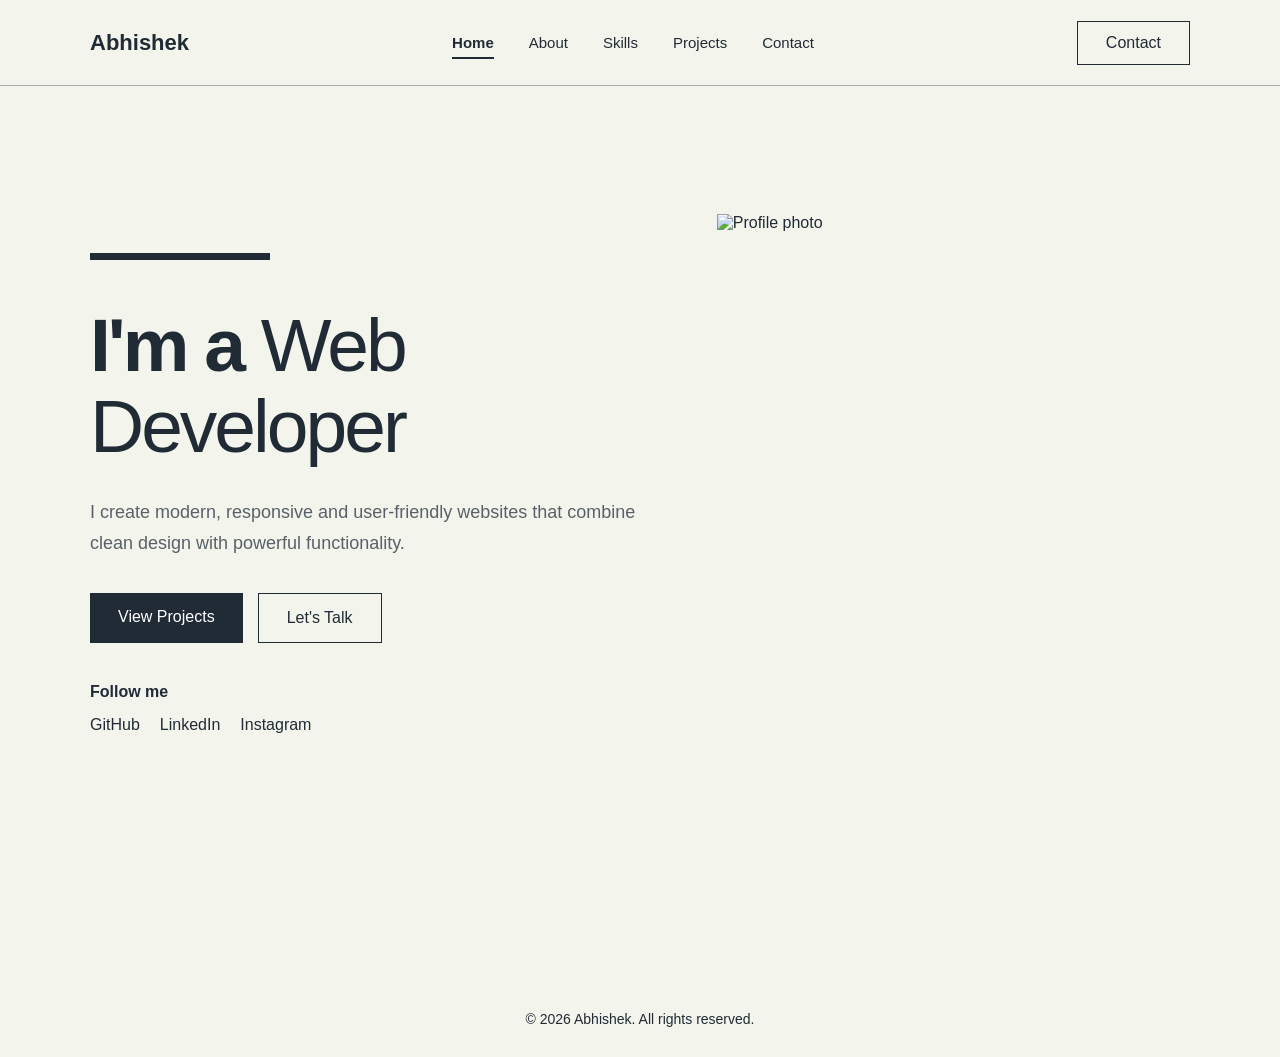
==== index.html @ 080d6630 "Initial portfolio project" ====
<!DOCTYPE html>
<html lang="en">

<head>
    <meta charset="UTF-8">

    <meta name="viewport"
          content="width=device-width, initial-scale=1.0">
    <meta
    name="description"
    content="Personal portfolio of YourName, a web developer and programmer."
    >
   

    <title>Abhishek | Web Developer</title>

    <link rel="stylesheet" href="css/style.css">
</head>



<body>
    <!-- Scroll Progress -->
<div class="scroll-progress" id="scrollProgress"></div>

<!-- Back To Top -->
<button
    class="back-to-top"
    id="backToTop"
    aria-label="Back to top"
>
    ↑
</button>

    <!-- Navbar -->
    <header>
    <nav class="navbar">

        <!-- Logo -->
        <a href="index.html" class="logo">
            Abhishek
        </a>

        <!-- Desktop Links -->
        <div class="nav-links" id="navLinks">

            <a href="index.html">Home</a>
            <a href="about.html">About</a>
            <a href="skills.html">Skills</a>
            <a href="projects.html">Projects</a>
            <a href="contact.html">Contact</a>

        </div>

        <!-- Contact Button -->
        <a href="contact.html" class="contact-btn">
            Contact
        </a>

        <!-- Hamburger -->
        <button class="menu-btn" id="menuBtn">
            ☰
        </button>

    </nav>
</header>


    <!-- Hero Section -->
    <main>

        <section id="home" class="hero">

            <div class="hero-content">

                <span class="line"></span>

               <h1>
                    I'm a <span id="typingText"></span>
                </h1>

                <p>
                    I create modern, responsive and
                    user-friendly websites that combine
                    clean design with powerful functionality.
                </p>

                <div class="hero-buttons">
                    <a href="projects.html" class="primary-btn">
                        View Projects
                    </a>

                    <a href="contact.html" class="secondary-btn">
                        Let's Talk
                    </a>
                </div>

                <div class="social-links">
                    <span>Follow me</span>

                    <div>
                        <a href="#">GitHub</a>
                        <a href="#">LinkedIn</a>
                        <a href="#">Instagram</a>
                    </div>
                </div>

            </div>


            <div class="hero-image">
                <img src="/myPortfolio/asseets/profile.jpeg"
                     alt="Profile photo">
            </div>

        </section>



    </main>


    <script src="js/script.js"></script>

<footer class="footer">

    <p>
        © 2026 Abhishek. All rights reserved.
    </p>

</footer>

</body>

</html>
---- css/style.css ----
* {
    margin: 0;
    padding: 0;
    box-sizing: border-box;
}

html {
    scroll-behavior: smooth;
}

body {
    font-family: Arial, sans-serif;
    background: #f5f6ed;
    color: #202b35;
}


/* NAVBAR */

header {
    border-bottom: 1px solid #aaa;
}

.navbar {
    max-width: 1100px;
    margin: auto;

    height: 90px;

    display: flex;
    align-items: center;
    justify-content: space-between;
}

.logo {
    text-decoration: none;
    color: #242f3a;

    font-size: 22px;
    font-weight: bold;
}

.nav-links {
    display: flex;
    gap: 35px;
}

.nav-links a {
    text-decoration: none;
    color: #202b35;
    font-size: 15px;
}

.contact-btn {
    text-decoration: none;

    color: #202b35;

    border: 1px solid #202b35;

    padding: 12px 30px;
}


/* HERO */

.hero {
    max-width: 1100px;
    margin: auto;

    min-height: 680px;

    display: grid;
    grid-template-columns: 1fr 1fr;

    align-items: center;

    gap: 50px;
}


/* LEFT */

.hero-content {
    padding: 50px 0;
}

.line {
    display: block;

    width: 180px;
    height: 7px;

    background: #202b35;

    margin-bottom: 45px;
}

.hero h1 {
    font-size: 64px;
    line-height: 1.15;

    margin-bottom: 30px;
}

.hero h1 span {
    font-weight: 400;
}

.hero p {
    max-width: 500px;

    font-size: 18px;
    line-height: 1.6;

    color: #4b555d;

    margin-bottom: 30px;
}


/* BUTTONS */

.hero-buttons {
    display: flex;
    gap: 15px;
}

.primary-btn,
.secondary-btn {
    text-decoration: none;

    padding: 15px 28px;

    display: inline-block;
}

.primary-btn {
    background: #202b35;
    color: white;
}

.secondary-btn {
    border: 1px solid #202b35;
    color: #202b35;
}


/* SOCIAL */

.social-links {
    margin-top: 40px;
}

.social-links span {
    display: block;

    font-weight: bold;

    margin-bottom: 15px;
}

.social-links div {
    display: flex;
    gap: 20px;
}

.social-links a {
    color: #202b35;
    text-decoration: none;
}


/* IMAGE */

.hero-image img {
    width: 100%;
    height: 500px;

    object-fit: cover;
}


/* OTHER SECTIONS */

section:not(.hero) {
    max-width: 1100px;
    margin: auto;

    min-height: 500px;

    padding: 100px 0;
}

section h2 {
    font-size: 45px;
}


body {
    animation: pageLoad 0.6s ease;
}

@keyframes pageLoad {

    from {
        opacity: 0;
        transform: translateY(10px);
    }

    to {
        opacity: 1;
        transform: translateY(0);
    }

}
/* =========================
   RESET
========================= */

* {
    margin: 0;
    padding: 0;
    box-sizing: border-box;
}

html {
    scroll-behavior: smooth;
}

body {
    font-family: Arial, sans-serif;
    background: #f3f4ec;
    color: #202b35;
}


/* =========================
   NAVBAR
========================= */

.navbar {
    max-width: 1150px;
    height: 85px;
    margin: auto;

    display: flex;
    align-items: center;
    justify-content: space-between;

    padding: 0 25px;

    border-bottom: 1px solid #a8aaa2;
}

.logo {
    text-decoration: none;
    color: #202b35;

    font-size: 22px;
    font-weight: 700;
}

.nav-links {
    display: flex;
    gap: 35px;
}

.nav-links a {
    text-decoration: none;
    color: #202b35;

    font-size: 15px;

    transition: 0.3s;
}

.nav-links a:hover {
    opacity: 0.5;
}

.contact-btn {
    text-decoration: none;
    color: #202b35;

    border: 1px solid #202b35;

    padding: 12px 28px;

    transition: 0.3s;
}

.contact-btn:hover {
    background: #202b35;
    color: white;
}


/* =========================
   HERO
========================= */

.hero {
    max-width: 1150px;
    min-height: calc(100vh - 85px);

    margin: auto;
    padding: 70px 25px;

    display: grid;
    grid-template-columns: 1fr 0.85fr;

    align-items: center;

    gap: 70px;
}


/* LEFT SIDE */

.hero-content {
    max-width: 650px;
}

.line {
    display: block;

    width: 180px;
    height: 7px;

    background: #202b35;

    margin-bottom: 45px;
}

.hero h1 {
    font-size: clamp(45px, 6vw, 75px);

    line-height: 1.08;

    letter-spacing: -3px;

    margin-bottom: 30px;
}

.hero p {
    max-width: 550px;

    font-size: 18px;

    line-height: 1.7;

    color: #596168;

    margin-bottom: 35px;
}


/* BUTTONS */

.buttons {
    display: flex;
    gap: 15px;
}

.buttons a {
    text-decoration: none;

    padding: 15px 28px;

    transition: 0.3s;
}

.buttons a:first-child {
    background: #202b35;
    color: white;
}

.buttons a:first-child:hover {
    transform: translateY(-3px);
}

.buttons a:last-child {
    border: 1px solid #202b35;
    color: #202b35;
}

.buttons a:last-child:hover {
    background: #202b35;
    color: white;
}


/* =========================
   IMAGE
========================= */

.hero-image {
    position: relative;
}

.hero-image img {
    width: 100%;
    height: 560px;

    object-fit: cover;

    display: block;
}


/* =========================
   GENERAL PAGE
========================= */

.page {
    max-width: 1150px;

    min-height: calc(100vh - 85px);

    margin: auto;

    padding: 100px 25px;
}

.page h1 {
    font-size: 65px;

    margin-bottom: 35px;
}

.page p {
    max-width: 700px;

    font-size: 18px;
    line-height: 1.8;

    color: #596168;

    margin-bottom: 20px;
}


/* =========================
   SKILLS
========================= */

.skills {
    display: grid;

    grid-template-columns:
        repeat(3, 1fr);

    gap: 20px;
}

.skills div {
    padding: 35px;

    border: 1px solid #9da19a;

    font-size: 20px;
}


/* =========================
   PROJECTS
========================= */

.projects {
    display: grid;

    grid-template-columns:
        repeat(2, 1fr);

    gap: 25px;
}

.project-card {
    border: 1px solid #9da19a;

    padding: 35px;

    min-height: 250px;
}

.project-card h2 {
    margin-bottom: 20px;
}

.project-card a {
    color: #202b35;

    display: inline-block;

    margin-top: 15px;
}


/* =========================
   CONTACT FORM
========================= */

form {
    max-width: 650px;

    display: flex;

    flex-direction: column;

    gap: 15px;
}

input,
textarea {
    width: 100%;

    padding: 16px;

    border: 1px solid #9da19a;

    background: transparent;

    font-family: inherit;

    font-size: 16px;

    outline: none;
}

textarea {
    height: 180px;

    resize: vertical;
}

button {
    width: fit-content;

    padding: 15px 30px;

    border: none;

    background: #202b35;

    color: white;

    cursor: pointer;

    font-size: 16px;
}


/* =========================
   MOBILE
========================= */

@media (max-width: 800px) {

    .navbar {
        height: 75px;
    }

    .nav-links {
        display: none;
    }

    .contact-btn {
        padding: 9px 18px;
    }

    .hero {
        grid-template-columns: 1fr;

        padding-top: 50px;

        gap: 40px;
    }

    .hero-image {
        order: -1;
    }

    .hero-image img {
        height: 400px;
    }

    .hero h1 {
        font-size: 48px;

        letter-spacing: -2px;
    }

    .buttons {
        flex-wrap: wrap;
    }

    .skills {
        grid-template-columns: 1fr;
    }

    .projects {
        grid-template-columns: 1fr;
    }

    .page h1 {
        font-size: 48px;
    }
}


/* =========================
   MOBILE MENU BUTTON
========================= */

.menu-btn {
    display: none;

    border: none;
    background: transparent;

    font-size: 28px;

    cursor: pointer;

    color: #202b35;
}

.nav-links a.active-page {
    font-weight: bold;
    position: relative;
}

.nav-links a.active-page::after {
    content: "";

    position: absolute;

    left: 0;
    bottom: -8px;

    width: 100%;
    height: 2px;

    background: #202b35;
}



/* =========================
   ABOUT PAGE
========================= */

.about-page {
    max-width: 1150px;

    min-height: calc(100vh - 85px);

    margin: auto;

    padding: 90px 25px;
}


/* HEADING */

.about-heading {
    margin-bottom: 70px;
}

.about-heading .line {
    margin-bottom: 25px;
}

.small-title {
    font-size: 13px;

    letter-spacing: 3px;

    font-weight: bold;

    margin-bottom: 15px;
}

.about-heading h1 {
    font-size: clamp(55px, 7vw, 85px);

    letter-spacing: -4px;
}


/* MAIN GRID */

.about-grid {

    display: grid;

    grid-template-columns:
        0.8fr 1.2fr;

    gap: 80px;

    align-items: center;
}


/* IMAGE */

.about-image {
    overflow: hidden;
}

.about-image img {

    width: 100%;

    height: 550px;

    object-fit: cover;

    display: block;

    transition: transform 0.5s ease;
}

.about-image:hover img {
    transform: scale(1.04);
}


/* CONTENT */

.about-content h2 {

    font-size: 38px;

    line-height: 1.2;

    margin-bottom: 25px;
}

.about-content > p {

    color: #596168;

    font-size: 17px;

    line-height: 1.8;

    margin-bottom: 15px;

    max-width: 600px;
}


/* STATS */

.about-stats {

    display: flex;

    gap: 50px;

    margin: 40px 0;
}

.about-stats div {

    display: flex;

    flex-direction: column;

    gap: 7px;
}

.about-stats strong {

    font-size: 30px;
}

.about-stats span {

    color: #596168;

    font-size: 14px;
}


/* BUTTON */

.about-btn {

    display: inline-block;

    text-decoration: none;

    background: #202b35;

    color: white;

    padding: 15px 25px;

    transition: 0.3s;
}

.about-btn:hover {

    transform: translateY(-3px);

}


/* mobile REPonsive query for about */

@media (max-width: 800px) {

    .about-page {
        padding: 60px 25px;
    }

    .about-heading {
        margin-bottom: 45px;
    }

    .about-heading h1 {
        font-size: 55px;
    }

    .about-grid {

        grid-template-columns: 1fr;

        gap: 45px;
    }

    .about-image img {
        height: 450px;
    }

    .about-content h2 {
        font-size: 32px;
    }

    .about-stats {

        gap: 25px;

        flex-wrap: wrap;
    }

}


/* =========================
   SKILLS PAGE
========================= */

.skills-page {
    max-width: 1150px;

    min-height: calc(100vh - 85px);

    margin: auto;

    padding: 90px 25px;
}


/* HEADING */

.skills-heading {
    margin-bottom: 70px;
}

.skills-heading .line {
    margin-bottom: 25px;
}

.skills-heading h1 {
    font-size: clamp(55px, 7vw, 85px);

    letter-spacing: -4px;

    margin-bottom: 25px;
}

.skills-intro {
    max-width: 600px;

    color: #596168;

    font-size: 18px;

    line-height: 1.7;
}


/* SKILL CONTAINER */

.skills-container {
    display: grid;

    grid-template-columns:
        repeat(2, 1fr);

    gap: 70px;
}


/* CATEGORY */

.skill-category h2 {
    font-size: 28px;

    margin-bottom: 35px;
}


/* INDIVIDUAL SKILL */

.skill-item {
    margin-bottom: 30px;
}

.skill-info {
    display: flex;

    justify-content: space-between;

    margin-bottom: 10px;

    font-size: 15px;

    font-weight: 600;
}


/* PROGRESS BACKGROUND */

.progress {
    width: 100%;

    height: 7px;

    background: #d5d7cf;

    overflow: hidden;
}


/* PROGRESS BAR */

.progress-bar {
    width: 0;

    height: 100%;

    background: #202b35;

    animation: fillProgress 1.2s ease forwards;

    animation-delay: 0.2s;
}


/* DIFFERENT WIDTHS */

.progress-bar {
    --width: 80%;
}


/* ANIMATION */

@keyframes fillProgress {

    from {
        width: 0;
    }

    to {
        width: var(--width);
    }

}


/* TOOLS */

.tools {
    grid-column: 1 / -1;

    padding-top: 20px;
}

.tool-grid {
    display: grid;

    grid-template-columns:
        repeat(4, 1fr);

    gap: 15px;
}

.tool-card {

    padding: 30px 20px;

    border: 1px solid #9da19a;

    text-align: center;

    font-size: 17px;

    transition: 0.3s;
}

.tool-card:hover {

    background: #202b35;

    color: white;

    transform: translateY(-5px);

}

/* skills ka mobile css */ 
.skills-page {
    padding: 60px 25px;
}

.skills-heading {
    margin-bottom: 50px;
}

.skills-heading h1 {
    font-size: 55px;
}

.skills-container {
    grid-template-columns: 1fr;

    gap: 50px;
}

.tools {
    grid-column: auto;
}

.tool-grid {
    grid-template-columns:
        repeat(2, 1fr);
}




/* =========================
   PROJECTS PAGE
========================= */

.projects-page {

    max-width: 1150px;

    min-height: calc(100vh - 85px);

    margin: auto;

    padding: 90px 25px;
}


/* HEADING */

.projects-heading {

    margin-bottom: 70px;
}

.projects-heading .line {

    margin-bottom: 25px;
}

.projects-heading h1 {

    font-size: clamp(55px, 7vw, 85px);

    letter-spacing: -4px;

    margin-bottom: 25px;
}

.projects-heading > p:last-child {

    max-width: 600px;

    color: #596168;

    font-size: 18px;

    line-height: 1.7;
}


/* PROJECT GRID */

.project-grid {

    display: grid;

    grid-template-columns:
        repeat(2, 1fr);

    gap: 60px 30px;
}


/* CARD */

.project-card-new {

    border: 1px solid #a2a59d;

    background: #f3f4ec;

    overflow: hidden;

    transition:
        transform 0.3s ease,
        box-shadow 0.3s ease;
}

.project-card-new:hover {

    transform: translateY(-8px);

    box-shadow:
        0 15px 35px rgba(32, 43, 53, 0.12);
}


/* IMAGE */

.project-image {

    height: 300px;

    position: relative;

    overflow: hidden;
}

.project-image img {

    width: 100%;

    height: 100%;

    object-fit: cover;

    display: block;

    transition:
        transform 0.5s ease;
}

.project-card-new:hover
.project-image img {

    transform: scale(1.06);
}


/* OVERLAY */

.project-overlay {

    position: absolute;

    inset: 0;

    background:
        rgba(32, 43, 53, 0.82);

    display: flex;

    align-items: center;

    justify-content: center;

    opacity: 0;

    transition: opacity 0.3s ease;
}

.project-card-new:hover
.project-overlay {

    opacity: 1;
}

.project-overlay a {

    text-decoration: none;

    color: white;

    border: 1px solid white;

    padding: 13px 25px;

    transition: 0.3s;
}

.project-overlay a:hover {

    background: white;

    color: #202b35;
}


/* CONTENT */

.project-content {

    padding: 30px;
}

.project-number {

    font-size: 13px;

    color: #70756f;

    margin-bottom: 15px;
}

.project-content h2 {

    font-size: 28px;

    margin-bottom: 15px;
}

.project-content p {

    color: #596168;

    line-height: 1.7;

    margin-bottom: 20px;
}


/* TAGS */

.project-tags {

    display: flex;

    flex-wrap: wrap;

    gap: 8px;

    margin-bottom: 25px;
}

.project-tags span {

    padding: 7px 12px;

    border: 1px solid #a2a59d;

    font-size: 12px;

    text-transform: uppercase;

    letter-spacing: 1px;
}


/* GITHUB */

.github-link {

    color: #202b35;

    font-weight: 600;

    text-decoration: none;

    display: inline-block;

    transition: transform 0.3s ease;
}

.github-link:hover {

    transform: translateX(5px);
}


/* Mobile css for project */ 

.projects-page {

    padding: 60px 25px;
}

.projects-heading h1 {

    font-size: 55px;
}

.project-grid {

    grid-template-columns: 1fr;

    gap: 40px;
}

.project-image {

    height: 250px;
}




/* =========================
   CONTACT PAGE
========================= */

.contact-page {
    max-width: 1150px;

    min-height: calc(100vh - 85px);

    margin: auto;

    padding: 90px 25px;
}


/* HEADING */

.contact-heading {
    margin-bottom: 75px;
}

.contact-heading .line {
    margin-bottom: 25px;
}

.contact-heading h1 {
    font-size: clamp(55px, 7vw, 85px);

    letter-spacing: -4px;

    margin-bottom: 25px;
}

.contact-heading > p:last-child {
    max-width: 600px;

    color: #596168;

    font-size: 18px;

    line-height: 1.7;
}


/* MAIN GRID */

.contact-grid {
    display: grid;

    grid-template-columns:
        0.8fr 1.2fr;

    gap: 90px;
}


/* LEFT */

.contact-info h2 {
    font-size: 36px;

    line-height: 1.2;

    margin-bottom: 20px;
}

.contact-info > p {
    max-width: 450px;

    color: #596168;

    line-height: 1.7;

    margin-bottom: 45px;
}


/* DETAILS */

.contact-details {
    display: flex;

    flex-direction: column;

    gap: 30px;
}

.contact-item {
    display: flex;

    flex-direction: column;

    gap: 8px;
}

.contact-label {
    font-size: 12px;

    letter-spacing: 2px;

    font-weight: bold;
}

.contact-item a {
    color: #202b35;

    text-decoration: none;

    width: fit-content;
}

.contact-item a:hover {
    text-decoration: underline;
}

.contact-item p {
    color: #596168;
}


/* SOCIAL */

.contact-item .social-links {
    display: flex;

    gap: 20px;

    margin-top: 0;
}


/* FORM */

.contact-form-wrapper {
    border: 1px solid #a2a59d;

    padding: 40px;
}

#contactForm {
    display: flex;

    flex-direction: column;

    gap: 25px;
}

.form-group {
    display: flex;

    flex-direction: column;

    gap: 8px;
}

.form-group label {
    font-size: 14px;

    font-weight: 600;
}

.form-group input,
.form-group textarea {
    width: 100%;

    padding: 16px;

    border: 1px solid #a2a59d;

    background: transparent;

    font-family: inherit;

    font-size: 16px;

    outline: none;
}

.form-group input:focus,
.form-group textarea:focus {
    border-color: #202b35;
}

.form-group textarea {
    height: 170px;

    resize: vertical;
}


/* ERROR */

.error {
    min-height: 18px;

    color: #a33;

    font-size: 13px;
}


/* SEND BUTTON */

.send-btn {
    width: fit-content;

    border: none;

    background: #202b35;

    color: white;

    padding: 16px 28px;

    font-family: inherit;

    font-size: 15px;

    cursor: pointer;

    transition: 0.3s;
}

.send-btn:hover {
    transform: translateY(-3px);
}


/* SUCCESS */

.form-success {
    color: #365d45;

    font-size: 14px;
}


/* Contact mobile css */ 
/* =========================
   CONTACT PAGE
========================= */

.contact-page {
    max-width: 1150px;

    min-height: calc(100vh - 85px);

    margin: auto;

    padding: 90px 25px;
}


/* HEADING */

.contact-heading {
    margin-bottom: 75px;
}

.contact-heading .line {
    margin-bottom: 25px;
}

.contact-heading h1 {
    font-size: clamp(55px, 7vw, 85px);

    letter-spacing: -4px;

    margin-bottom: 25px;
}

.contact-heading > p:last-child {
    max-width: 600px;

    color: #596168;

    font-size: 18px;

    line-height: 1.7;
}


/* MAIN GRID */

.contact-grid {
    display: grid;

    grid-template-columns:
        0.8fr 1.2fr;

    gap: 90px;
}


/* LEFT */

.contact-info h2 {
    font-size: 36px;

    line-height: 1.2;

    margin-bottom: 20px;
}

.contact-info > p {
    max-width: 450px;

    color: #596168;

    line-height: 1.7;

    margin-bottom: 45px;
}


/* DETAILS */

.contact-details {
    display: flex;

    flex-direction: column;

    gap: 30px;
}

.contact-item {
    display: flex;

    flex-direction: column;

    gap: 8px;
}

.contact-label {
    font-size: 12px;

    letter-spacing: 2px;

    font-weight: bold;
}

.contact-item a {
    color: #202b35;

    text-decoration: none;

    width: fit-content;
}

.contact-item a:hover {
    text-decoration: underline;
}

.contact-item p {
    color: #596168;
}


/* SOCIAL */

.contact-item .social-links {
    display: flex;

    gap: 20px;

    margin-top: 0;
}


/* FORM */

.contact-form-wrapper {
    border: 1px solid #a2a59d;

    padding: 40px;
}

#contactForm {
    display: flex;

    flex-direction: column;

    gap: 25px;
}

.form-group {
    display: flex;

    flex-direction: column;

    gap: 8px;
}

.form-group label {
    font-size: 14px;

    font-weight: 600;
}

.form-group input,
.form-group textarea {
    width: 100%;

    padding: 16px;

    border: 1px solid #a2a59d;

    background: transparent;

    font-family: inherit;

    font-size: 16px;

    outline: none;
}

.form-group input:focus,
.form-group textarea:focus {
    border-color: #202b35;
}

.form-group textarea {
    height: 170px;

    resize: vertical;
}


/* ERROR */

.error {
    min-height: 18px;

    color: #a33;

    font-size: 13px;
}


/* SEND BUTTON */

.send-btn {
    width: fit-content;

    border: none;

    background: #202b35;

    color: white;

    padding: 16px 28px;

    font-family: inherit;

    font-size: 15px;

    cursor: pointer;

    transition: 0.3s;
}

.send-btn:hover {
    transform: translateY(-3px);
}


/* SUCCESS */

.form-success {
    color: #365d45;

    font-size: 14px;
}



/* =========================
   SCROLL REVEAL
========================= */

.reveal {
    opacity: 0;
    transform: translateY(50px);
    transition: opacity 0.8s ease,
                transform 0.8s ease;
}

.reveal.show {
    opacity: 1;
    transform: translateY(0);
}



/* =========================
   MOBILE MENU BUTTON
========================= */

.menu-btn {
    display: none;

    border: none;
    background: transparent;

    font-size: 28px;

    cursor: pointer;

    color: #202b35;
}


@media (max-width: 800px) {

    .navbar {
        height: 75px;
        position: relative;
    }

    .nav-links {
        display: none;
    }

    .nav-links.active {
        display: flex;

        position: absolute;

        top: 75px;
        left: 0;

        width: 100%;

        flex-direction: column;

        gap: 0;

        background: #f3f4ec;

        border-bottom: 1px solid #9da19a;
    }

    .nav-links.active a {
        padding: 18px 25px;

        border-bottom: 1px solid #d0d1ca;
    }

    .contact-btn {
        display: none;
    }

    .menu-btn {
        display: block;
    }


    .hero {
        grid-template-columns: 1fr;

        padding-top: 50px;

        gap: 40px;
    }

    .hero-image {
        order: -1;
    }

    .hero-image img {
        height: 400px;
    }

    .hero h1 {
        font-size: 48px;
        letter-spacing: -2px;
    }

    .buttons {
        flex-wrap: wrap;
    }

    .skills {
        grid-template-columns: 1fr;
    }

    .projects {
        grid-template-columns: 1fr;
    }

    .page h1 {
        font-size: 48px;
    }
}

.nav-links a.active-page {
    font-weight: bold;
    position: relative;
}

.nav-links a.active-page::after {
    content: "";

    position: absolute;

    left: 0;
    bottom: -8px;

    width: 100%;
    height: 2px;

    background: #202b35;
}



.navbar {
    max-width: 1150px;
    height: 85px;
    margin: auto;

    display: flex;
    align-items: center;
    justify-content: space-between;

    padding: 0 25px;

    border-bottom: 1px solid var(--border);

    position: sticky;
    top: 0;

    z-index: 1000;

    background: var(--bg);

    transition: 0.3s ease;
}



/* Coursor Effect */

#typingText {
    border-right: 2px solid var(--text);
    padding-right: 5px;
}


/* =========================
   BACK TO TOP
========================= */

.back-to-top {
    position: fixed;

    right: 25px;
    bottom: 25px;

    width: 45px;
    height: 45px;

    border: 1px solid var(--border);

    background: var(--bg);
    color: var(--text);

    cursor: pointer;

    font-size: 20px;

    opacity: 0;
    visibility: hidden;

    transform: translateY(20px);

    transition: 0.3s ease;

    z-index: 999;
}

.back-to-top.show {
    opacity: 1;
    visibility: visible;
    transform: translateY(0);
}

.back-to-top:hover {
    background: var(--text);
    color: var(--bg);
}

/* =========================
   SCROLL PROGRESS
========================= */

.scroll-progress {
    position: fixed;

    top: 0;
    left: 0;

    width: 0%;
    height: 4px;

    background: var(--text);

    z-index: 9999;

    transition: width 0.1s linear;
}


/* Error message professional */

.form-group small {
    display: block;
    margin-top: 6px;

    font-size: 13px;

    color: #c0392b;
}

#formSuccess {
    margin-top: 15px;
    font-size: 14px;
}


/* Mobile navbar improve */

@media (max-width: 768px) {

    .navbar {
        height: 70px;
        padding: 0 18px;
    }

    .nav-links {
        position: absolute;

        top: 70px;
        left: 0;

        width: 100%;

        display: none;
        flex-direction: column;

        gap: 0;

        padding: 10px 20px 20px;

        background: var(--bg);

        border-bottom: 1px solid var(--border);
    }

    .nav-links.active {
        display: flex;
    }

    .nav-links a {
        padding: 15px 0;
    }

    .contact-btn {
        display: none;
    }

    .menu-btn {
        display: block;
    }
}

/* Hero mobile fix */

@media (max-width: 768px) {

    .hero {
        grid-template-columns: 1fr;

        min-height: auto;

        padding: 70px 20px;
        gap: 50px;
    }

    .hero-content {
        text-align: center;
    }

    .hero h1 {
        font-size: clamp(40px, 12vw, 65px);
        line-height: 1.05;
    }

    .hero p {
        font-size: 16px;
        line-height: 1.7;
    }

    .hero-buttons {
        justify-content: center;
        flex-wrap: wrap;
    }

    .hero-image img {
        width: 100%;
        max-width: 400px;
    }
}

@media (max-width: 768px) {

    .about-content {
        grid-template-columns: 1fr;
        gap: 40px;
    }

    .about-image img {
        width: 100%;
        max-width: 400px;
    }

    .about-stats {
        grid-template-columns: repeat(2, 1fr);
    }
}

@media (max-width: 768px) {

    .skills-grid {
        grid-template-columns: 1fr;
        gap: 20px;
    }

    .skill-card {
        padding: 25px;
    }
}

@media (max-width: 768px) {

    .project-grid {
        grid-template-columns: 1fr;
        gap: 25px;
    }

    .project-filters {
        gap: 8px;
    }

    .filter-btn {
        padding: 9px 16px;
        font-size: 14px;
    }
}

@media (max-width: 768px) {

    .contact-container {
        grid-template-columns: 1fr;
        gap: 40px;
    }

    .contact-form {
        width: 100%;
    }

    .form-group input,
    .form-group textarea {
        width: 100%;
    }
}

@media (max-width: 768px) {

    .back-to-top {
        right: 15px;
        bottom: 15px;

        width: 42px;
        height: 42px;
    }
}

@media (max-width: 480px) {

    .navbar {
        padding: 0 15px;
    }

    .logo {
        font-size: 19px;
    }

    .hero {
        padding: 50px 15px;
    }

    .hero h1 {
        font-size: 40px;
    }

    .hero-buttons {
        flex-direction: column;
    }

    .hero-buttons a {
        width: 100%;
        text-align: center;
    }

    .about-stats {
        grid-template-columns: 1fr;
    }

    .project-filters {
        justify-content: flex-start;
        overflow-x: auto;
        flex-wrap: nowrap;
        padding-bottom: 5px;
    }

    .filter-btn {
        flex-shrink: 0;
    }
}

/* footer Style */

.footer {
    max-width: 1150px;
    margin: 80px auto 0;

    padding: 30px 25px;

    border-top: 1px solid var(--border);

    text-align: center;

    color: var(--muted);

    font-size: 14px;
}


/* key borad focus */

a:focus-visible,
button:focus-visible,
input:focus-visible,
textarea:focus-visible {
    outline: 2px solid var(--text);
    outline-offset: 4px;
}
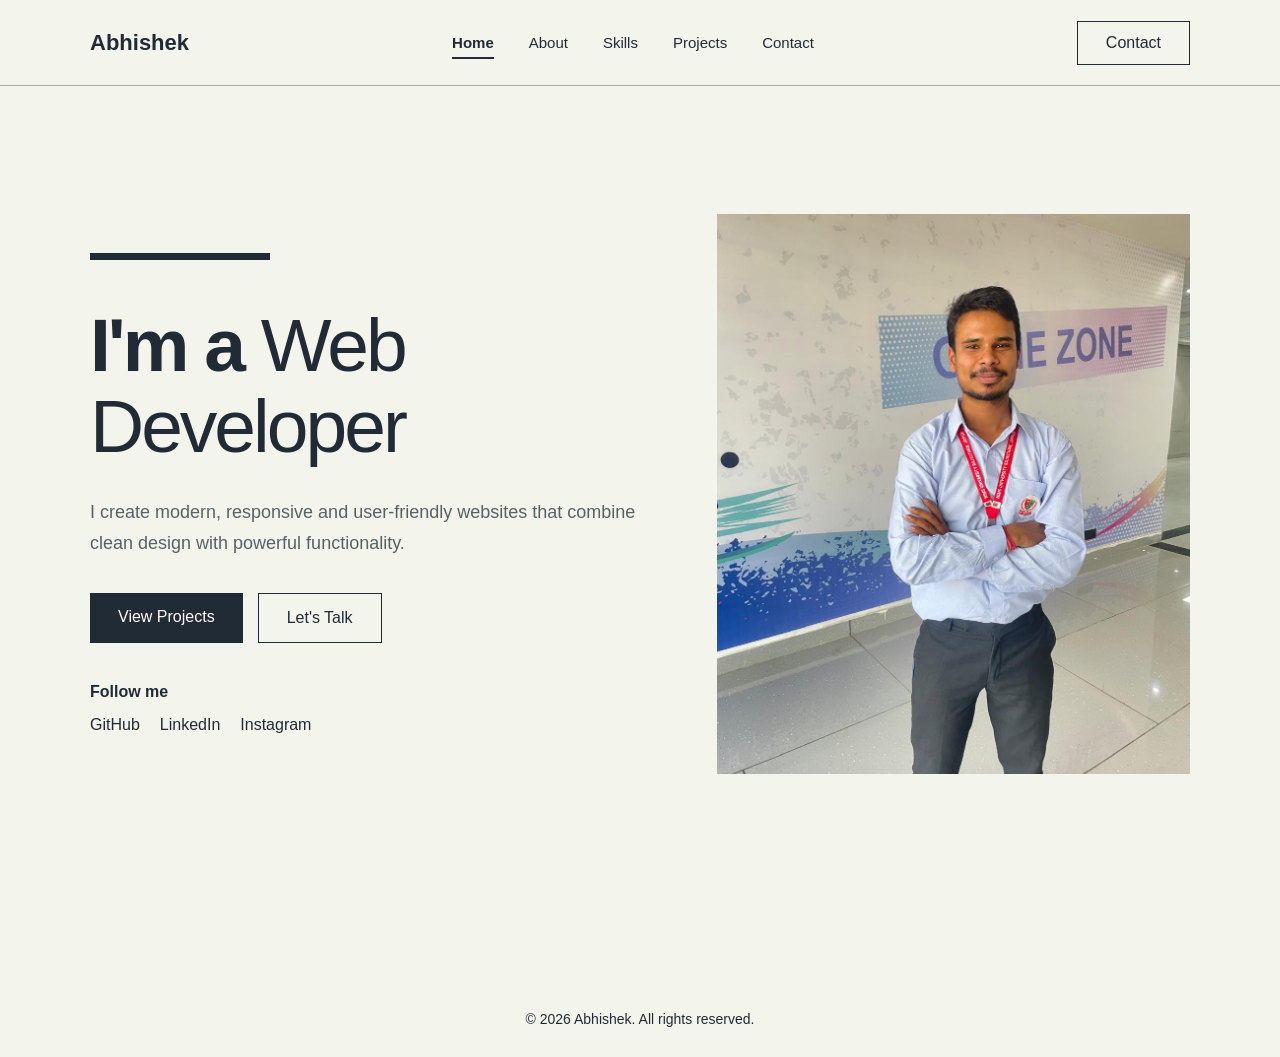
==== commit d59119e2: "Fix image source path in index.html" ====
--- a/index.html
+++ b/index.html
@@ -99,9 +99,9 @@
                     <span>Follow me</span>
 
                     <div>
-                        <a href="#">GitHub</a>
-                        <a href="#">LinkedIn</a>
-                        <a href="#">Instagram</a>
+                        <a href="https://github.com/abhishekkumarsahu828-creator" target="_blank" >GitHub</a>
+                        <a href="https://www.linkedin.com/in/abhishek-kumar-sahu-7aab3739a/" target="_blank">LinkedIn</a>
+                        <a href="https://www.instagram.com/__abhi_0_98?stkn=bmxuODBpcGI4N210" target="_blank">Instagram</a>
                     </div>
                 </div>
 
@@ -109,7 +109,7 @@
 
 
             <div class="hero-image">
-                <img src="/myPortfolio/asseets/profile.jpeg"
+                <img src="/asseets/profile.jpeg"
                      alt="Profile photo">
             </div>
 
@@ -132,4 +132,4 @@
 
 </body>
 
-</html>+</html>
